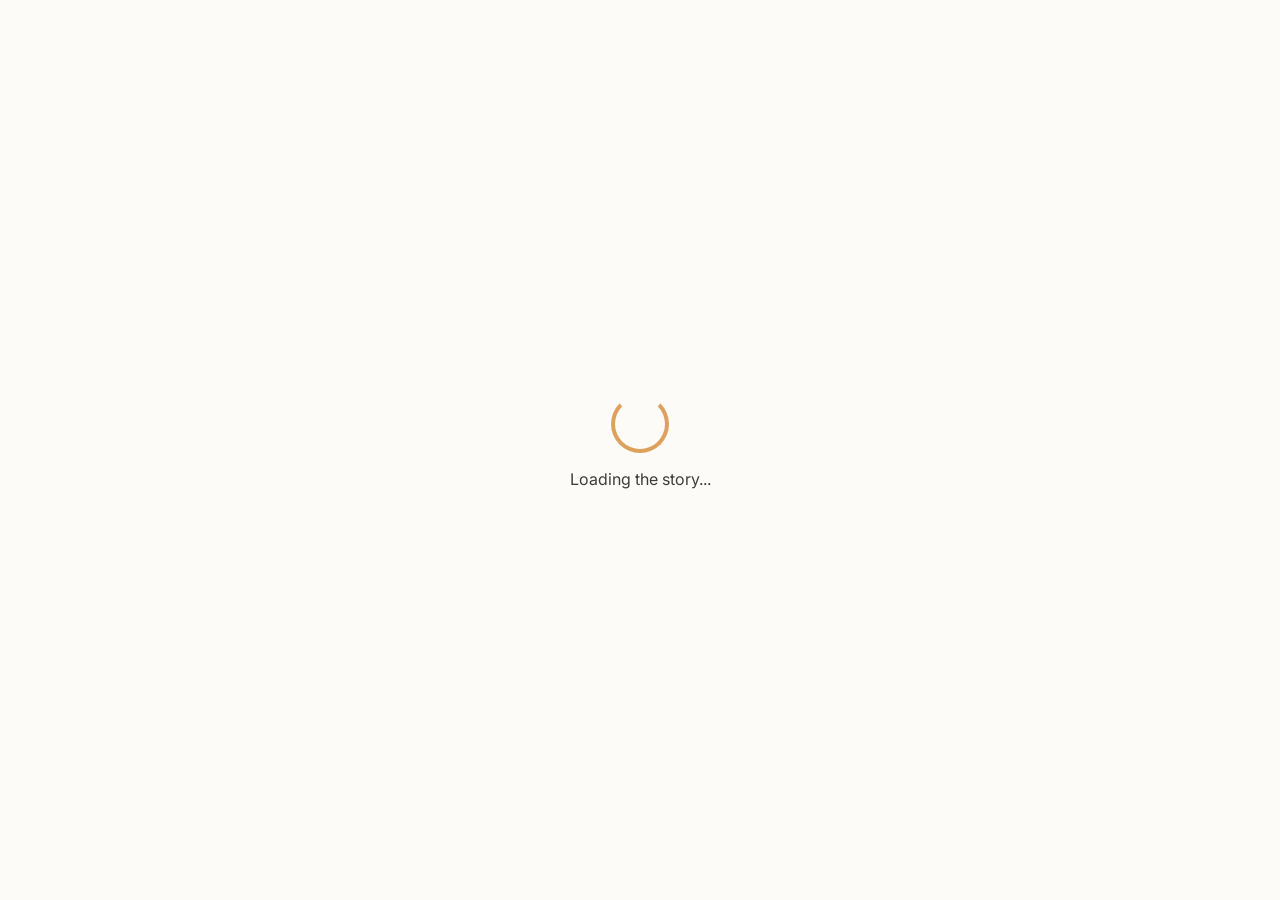
==== web_frontend/index.html @ bd4c4d74 "Initial commit with Flutter app, Web Frontend, and Backend functions" ====
<!DOCTYPE html>
<html lang="en">
<head>
  <meta charset="UTF-8">
  <meta name="viewport" content="width=device-width, initial-scale=1.0">
  <title>MyNest Family Story</title>
  <link href="https://fonts.googleapis.com/css2?family=Playfair+Display:ital,wght@0,400;0,700;1,400&family=Inter:wght@400;500;700&display=swap" rel="stylesheet">
  <link rel="stylesheet" href="style.css">
  <script src="https://cdn.jsdelivr.net/npm/appwrite@13.0.0"></script>
</head>
<body>

  <div id="loader" class="loader-container">
    <div class="spinner"></div>
    <p>Loading the story...</p>
  </div>

  <div id="error-state" class="error-state hidden">
    <h2>Link Not Found</h2>
    <p>This memory link might be expired or invalid.</p>
  </div>

  <div id="main-content" class="main-content hidden">
    <header>
      <h1>MyNest</h1>
      <p>Help preserve this family memory</p>
    </header>

    <!-- Photo Context Section -->
    <section id="photo-context-section" class="photo-section hidden">
      <div class="photo-container">
        <img id="shared-photo" src="" alt="Family Memory">
      </div>
      <div class="question-container">
        <h3 id="author-question"></h3>
      </div>
    </section>

    <!-- Submission Form -->
    <section class="form-section">
      <div class="card">
        <h2>Add Your Memory</h2>
        <p>Your story will be sent for approval and added to the family book.</p>
        
        <form id="memory-form">
          <div class="form-group">
            <label for="contributorName">Your Name</label>
            <input type="text" id="contributorName" required placeholder="e.g. Uncle John">
          </div>
          
          <div class="form-group">
            <label for="title">Give this memory a title</label>
            <input type="text" id="title" required placeholder="e.g. The Summer of '85">
          </div>
          
          <div class="form-group">
            <label for="story">Write your story</label>
            <textarea id="story" rows="6" required placeholder="I remember when..."></textarea>
          </div>

          <button type="submit" id="submit-btn">Submit to Family Vault</button>
        </form>

        <div id="success-msg" class="success-msg hidden">
          ✅ Thank you! Your memory has been sent to the family vault for approval.
        </div>
      </div>
    </section>
  </div>

  <script src="app.js"></script>
</body>
</html>
---- web_frontend/style.css ----
:root {
  --deep-amber: #B97A00;
  --amber: #DDA15E;
  --dark-brown: #2E1F1A;
  --charcoal: #3D3D3D;
  --cream: #FDFBF7;
  --sage: #8DA399;
  --dusty-rose: #C0848A;
}

body {
  font-family: 'Inter', sans-serif;
  background-color: var(--cream);
  color: var(--charcoal);
  margin: 0;
  padding: 0;
  display: flex;
  flex-direction: column;
  align-items: center;
  min-height: 100vh;
}

.hidden {
  display: none !important;
}

.loader-container, .error-state {
  display: flex;
  flex-direction: column;
  justify-content: center;
  align-items: center;
  height: 100vh;
  text-align: center;
}

.spinner {
  width: 50px;
  height: 50px;
  border: 4px solid var(--amber);
  border-top-color: transparent;
  border-radius: 50%;
  animation: spin 1s linear infinite;
}

@keyframes spin {
  to { transform: rotate(360deg); }
}

.main-content {
  width: 100%;
  max-width: 600px;
  padding: 20px;
  box-sizing: border-box;
}

header {
  text-align: center;
  margin-bottom: 30px;
  padding-top: 20px;
}

header h1 {
  font-family: 'Playfair Display', serif;
  color: var(--deep-amber);
  font-size: 2.5rem;
  margin: 0 0 10px 0;
}

header p {
  color: var(--sage);
  font-style: italic;
  margin: 0;
}

.photo-section {
  background: white;
  border-radius: 16px;
  overflow: hidden;
  box-shadow: 0 8px 30px rgba(0,0,0,0.05);
  margin-bottom: 30px;
}

.photo-container img {
  width: 100%;
  height: auto;
  display: block;
}

.question-container {
  padding: 20px;
  text-align: center;
  background-color: #FAF6F0;
  border-top: 2px solid var(--amber);
}

.question-container h3 {
  font-family: 'Playfair Display', serif;
  color: var(--dark-brown);
  margin: 0;
  font-size: 1.2rem;
}

.card {
  background: white;
  padding: 30px;
  border-radius: 16px;
  box-shadow: 0 8px 30px rgba(0,0,0,0.05);
}

.card h2 {
  color: var(--dark-brown);
  margin-top: 0;
  font-family: 'Playfair Display', serif;
}

.form-group {
  margin-bottom: 20px;
}

label {
  display: block;
  margin-bottom: 8px;
  font-weight: 500;
  color: var(--charcoal);
}

input[type="text"], textarea {
  width: 100%;
  padding: 12px;
  border: 1px solid #ddd;
  border-radius: 8px;
  font-family: 'Inter', sans-serif;
  box-sizing: border-box;
  font-size: 1rem;
}

input[type="text"]:focus, textarea:focus {
  outline: none;
  border-color: var(--deep-amber);
  box-shadow: 0 0 0 3px rgba(185, 122, 0, 0.1);
}

button {
  width: 100%;
  padding: 15px;
  background-color: var(--deep-amber);
  color: white;
  border: none;
  border-radius: 8px;
  font-size: 1.1rem;
  font-weight: bold;
  cursor: pointer;
  transition: background-color 0.2s;
}

button:hover {
  background-color: #9A6500;
}

button:disabled {
  background-color: #ddd;
  cursor: not-allowed;
}

.success-msg {
  margin-top: 20px;
  padding: 15px;
  background-color: rgba(141, 163, 153, 0.2);
  color: #2F4D3F;
  border-radius: 8px;
  text-align: center;
  font-weight: 500;
}
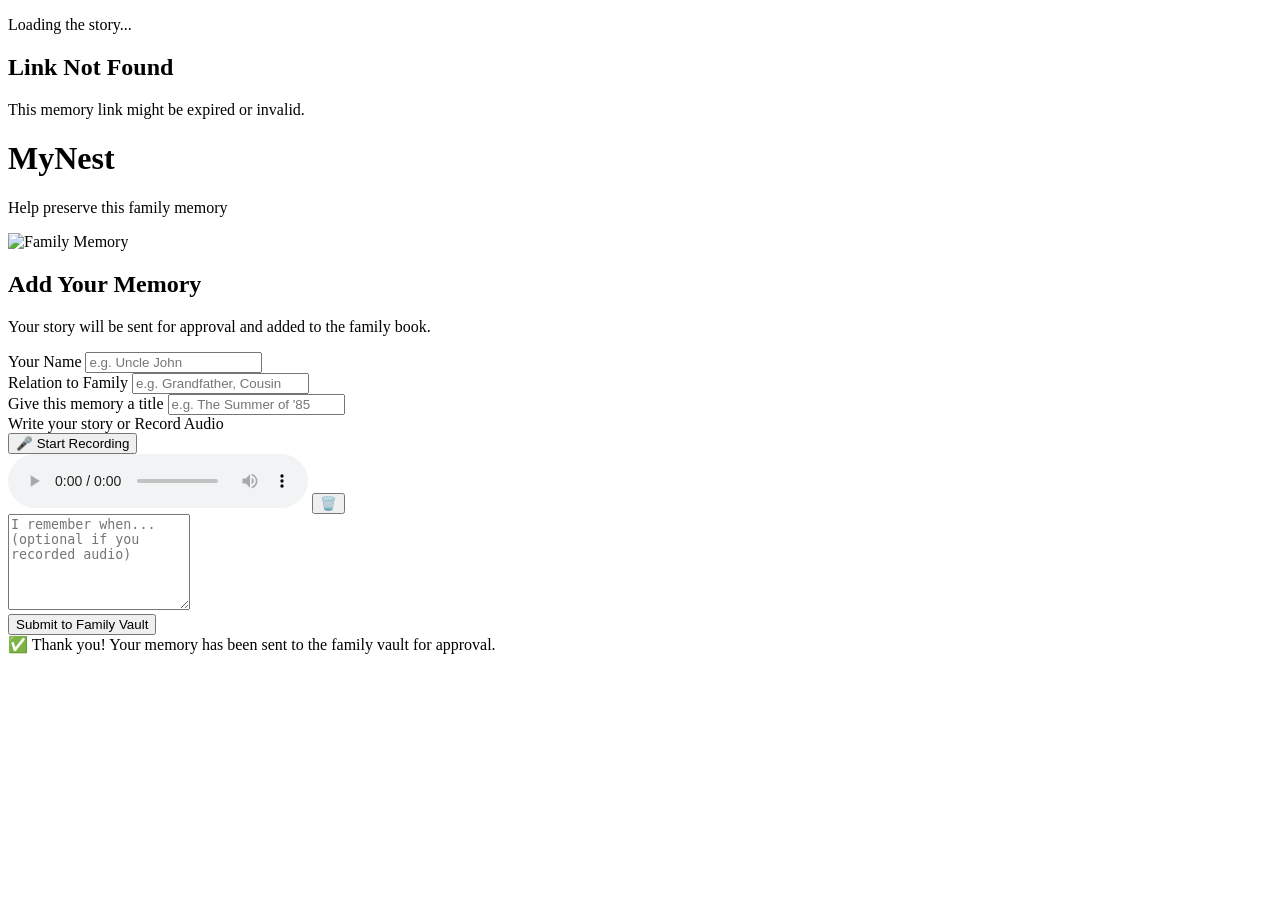
==== commit c0c2dfbd: "Fix asset paths in web frontend" ====
--- a/web_frontend/index.html
+++ b/web_frontend/index.html
@@ -5,7 +5,7 @@
   <meta name="viewport" content="width=device-width, initial-scale=1.0">
   <title>MyNest Family Story</title>
   <link href="https://fonts.googleapis.com/css2?family=Playfair+Display:ital,wght@0,400;0,700;1,400&family=Inter:wght@400;500;700&display=swap" rel="stylesheet">
-  <link rel="stylesheet" href="style.css">
+  <link rel="stylesheet" href="/style.css">
   <script src="https://cdn.jsdelivr.net/npm/appwrite@13.0.0"></script>
 </head>
 <body>
@@ -49,13 +49,30 @@
           </div>
           
           <div class="form-group">
+            <label for="contributorRelation">Relation to Family</label>
+            <input type="text" id="contributorRelation" required placeholder="e.g. Grandfather, Cousin">
+          </div>
+          
+          <div class="form-group">
             <label for="title">Give this memory a title</label>
             <input type="text" id="title" required placeholder="e.g. The Summer of '85">
           </div>
           
           <div class="form-group">
-            <label for="story">Write your story</label>
-            <textarea id="story" rows="6" required placeholder="I remember when..."></textarea>
+            <label for="story">Write your story or Record Audio</label>
+            
+            <div class="audio-recorder" id="audioRecorder">
+              <button type="button" id="recordBtn" class="record-btn">
+                <span class="record-icon">🎤</span>
+                <span id="recordText">Start Recording</span>
+              </button>
+              <div id="audioPlaybackContainer" class="audio-playback hidden">
+                <audio id="audioPlayback" controls></audio>
+                <button type="button" id="deleteAudioBtn" class="delete-audio-btn">🗑️</button>
+              </div>
+            </div>
+
+            <textarea id="story" rows="6" placeholder="I remember when... (optional if you recorded audio)"></textarea>
           </div>
 
           <button type="submit" id="submit-btn">Submit to Family Vault</button>
@@ -68,6 +85,6 @@
     </section>
   </div>
 
-  <script src="app.js"></script>
+  <script src="/app.js"></script>
 </body>
 </html>
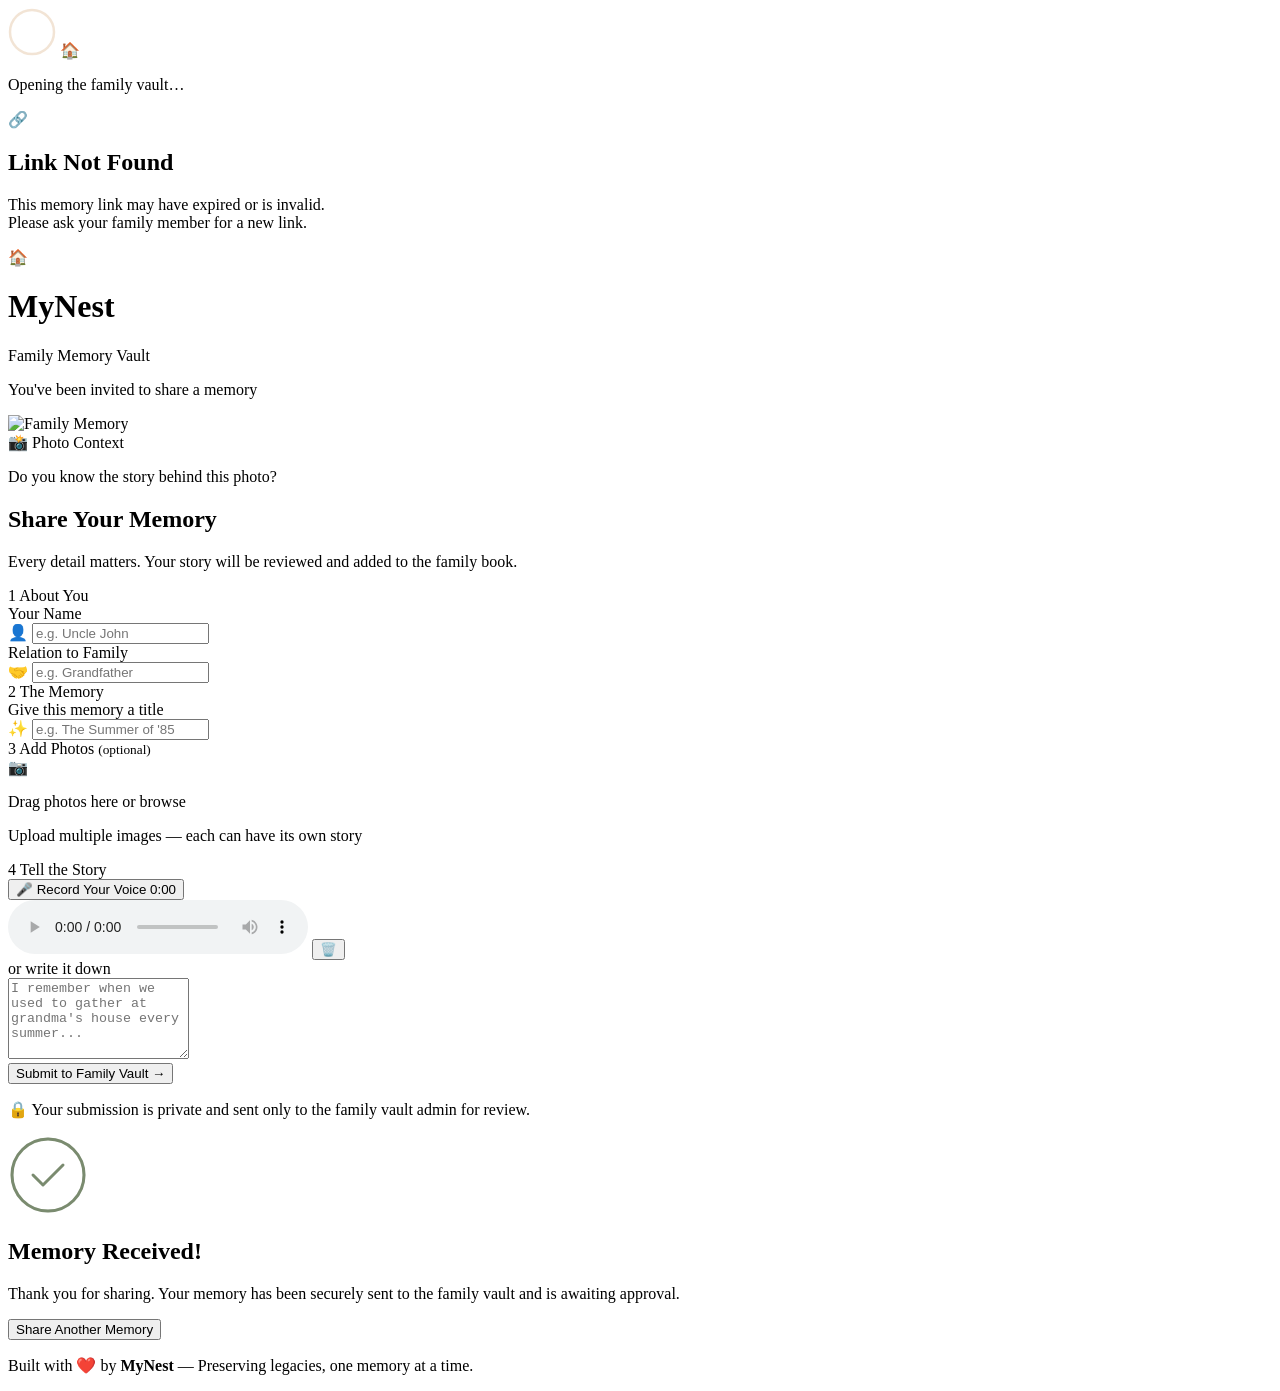
==== commit 6e2d17cc: "Complete web frontend redesign: premium UI, multi-image upload with per-image stories, audio recordi" ====
--- a/web_frontend/index.html
+++ b/web_frontend/index.html
@@ -3,86 +3,193 @@
 <head>
   <meta charset="UTF-8">
   <meta name="viewport" content="width=device-width, initial-scale=1.0">
-  <title>MyNest Family Story</title>
-  <link href="https://fonts.googleapis.com/css2?family=Playfair+Display:ital,wght@0,400;0,700;1,400&family=Inter:wght@400;500;700&display=swap" rel="stylesheet">
+  <title>MyNest — Share a Family Memory</title>
+  <meta name="description" content="Help preserve precious family memories. Share photos, stories, and voice recordings for your family's digital legacy.">
+  <link href="https://fonts.googleapis.com/css2?family=Playfair+Display:ital,wght@0,400;0,600;0,700;1,400&family=Inter:wght@300;400;500;600;700&display=swap" rel="stylesheet">
   <link rel="stylesheet" href="/style.css">
   <script src="https://cdn.jsdelivr.net/npm/appwrite@13.0.0"></script>
 </head>
 <body>
 
-  <div id="loader" class="loader-container">
-    <div class="spinner"></div>
-    <p>Loading the story...</p>
+  <!-- ═══ LOADING STATE ═══ -->
+  <div id="loader" class="loader-overlay">
+    <div class="loader-inner">
+      <div class="nest-logo-loader">
+        <svg width="48" height="48" viewBox="0 0 48 48" fill="none">
+          <circle cx="24" cy="24" r="22" stroke="#D4A574" stroke-width="2.5" opacity="0.3"/>
+          <circle cx="24" cy="24" r="22" stroke="#D4A574" stroke-width="2.5" stroke-dasharray="138" stroke-dashoffset="138" class="loader-ring"/>
+        </svg>
+        <span class="loader-icon">🏠</span>
+      </div>
+      <p class="loader-text">Opening the family vault…</p>
+    </div>
   </div>
 
-  <div id="error-state" class="error-state hidden">
-    <h2>Link Not Found</h2>
-    <p>This memory link might be expired or invalid.</p>
+  <!-- ═══ ERROR STATE ═══ -->
+  <div id="error-state" class="error-overlay hidden">
+    <div class="error-card">
+      <div class="error-icon">🔗</div>
+      <h2>Link Not Found</h2>
+      <p>This memory link may have expired or is invalid.<br>Please ask your family member for a new link.</p>
+    </div>
   </div>
 
-  <div id="main-content" class="main-content hidden">
-    <header>
-      <h1>MyNest</h1>
-      <p>Help preserve this family memory</p>
+  <!-- ═══ MAIN CONTENT ═══ -->
+  <div id="main-content" class="page-wrapper hidden">
+
+    <!-- Ambient Background -->
+    <div class="ambient-bg">
+      <div class="ambient-orb orb-1"></div>
+      <div class="ambient-orb orb-2"></div>
+      <div class="ambient-orb orb-3"></div>
+    </div>
+
+    <!-- Header -->
+    <header class="site-header">
+      <div class="logo-mark">
+        <div class="logo-circle">🏠</div>
+        <div>
+          <h1 class="logo-text">MyNest</h1>
+          <p class="logo-subtitle">Family Memory Vault</p>
+        </div>
+      </div>
+      <p class="header-invite" id="header-invite">You've been invited to share a memory</p>
     </header>
 
-    <!-- Photo Context Section -->
-    <section id="photo-context-section" class="photo-section hidden">
-      <div class="photo-container">
+    <!-- Photo Context Banner -->
+    <section id="photo-context-section" class="photo-banner hidden">
+      <div class="photo-frame">
         <img id="shared-photo" src="" alt="Family Memory">
+        <div class="photo-overlay">
+          <span class="photo-badge">📸 Photo Context</span>
+        </div>
       </div>
-      <div class="question-container">
-        <h3 id="author-question"></h3>
+      <div class="photo-question">
+        <p id="author-question">Do you know the story behind this photo?</p>
       </div>
     </section>
 
-    <!-- Submission Form -->
-    <section class="form-section">
-      <div class="card">
-        <h2>Add Your Memory</h2>
-        <p>Your story will be sent for approval and added to the family book.</p>
-        
-        <form id="memory-form">
+    <!-- ═══ FORM CARD ═══ -->
+    <main class="form-card" id="form-card">
+      <div class="card-header">
+        <h2>Share Your Memory</h2>
+        <p>Every detail matters. Your story will be reviewed and added to the family book.</p>
+      </div>
+
+      <form id="memory-form" class="memory-form">
+
+        <!-- Step 1: Identity -->
+        <div class="form-section-label">
+          <span class="section-number">1</span>
+          <span>About You</span>
+        </div>
+
+        <div class="input-row">
           <div class="form-group">
             <label for="contributorName">Your Name</label>
-            <input type="text" id="contributorName" required placeholder="e.g. Uncle John">
+            <div class="input-wrapper">
+              <span class="input-icon">👤</span>
+              <input type="text" id="contributorName" required placeholder="e.g. Uncle John">
+            </div>
           </div>
-          
           <div class="form-group">
             <label for="contributorRelation">Relation to Family</label>
-            <input type="text" id="contributorRelation" required placeholder="e.g. Grandfather, Cousin">
+            <div class="input-wrapper">
+              <span class="input-icon">🤝</span>
+              <input type="text" id="contributorRelation" required placeholder="e.g. Grandfather">
+            </div>
           </div>
-          
-          <div class="form-group">
-            <label for="title">Give this memory a title</label>
+        </div>
+
+        <!-- Step 2: Memory Title -->
+        <div class="form-section-label">
+          <span class="section-number">2</span>
+          <span>The Memory</span>
+        </div>
+
+        <div class="form-group">
+          <label for="title">Give this memory a title</label>
+          <div class="input-wrapper">
+            <span class="input-icon">✨</span>
             <input type="text" id="title" required placeholder="e.g. The Summer of '85">
           </div>
-          
-          <div class="form-group">
-            <label for="story">Write your story or Record Audio</label>
-            
-            <div class="audio-recorder" id="audioRecorder">
-              <button type="button" id="recordBtn" class="record-btn">
-                <span class="record-icon">🎤</span>
-                <span id="recordText">Start Recording</span>
-              </button>
-              <div id="audioPlaybackContainer" class="audio-playback hidden">
-                <audio id="audioPlayback" controls></audio>
-                <button type="button" id="deleteAudioBtn" class="delete-audio-btn">🗑️</button>
-              </div>
-            </div>
+        </div>
 
-            <textarea id="story" rows="6" placeholder="I remember when... (optional if you recorded audio)"></textarea>
+        <!-- Step 3: Photos -->
+        <div class="form-section-label">
+          <span class="section-number">3</span>
+          <span>Add Photos <small>(optional)</small></span>
+        </div>
+
+        <div class="photo-upload-area" id="photoUploadArea">
+          <div class="upload-dropzone" id="uploadDropzone">
+            <div class="dropzone-icon">📷</div>
+            <p class="dropzone-text">Drag photos here or <span class="browse-link">browse</span></p>
+            <p class="dropzone-hint">Upload multiple images — each can have its own story</p>
+            <input type="file" id="photoInput" accept="image/*" multiple hidden>
           </div>
 
-          <button type="submit" id="submit-btn">Submit to Family Vault</button>
-        </form>
+          <!-- Uploaded Photos Grid -->
+          <div id="photoGrid" class="photo-grid hidden"></div>
+        </div>
 
-        <div id="success-msg" class="success-msg hidden">
-          ✅ Thank you! Your memory has been sent to the family vault for approval.
+        <!-- Step 4: Story -->
+        <div class="form-section-label">
+          <span class="section-number">4</span>
+          <span>Tell the Story</span>
+        </div>
+
+        <div class="story-options">
+          <!-- Audio Recorder -->
+          <div class="audio-section">
+            <button type="button" id="recordBtn" class="record-btn">
+              <span class="mic-icon">🎤</span>
+              <span id="recordText">Record Your Voice</span>
+              <span id="recordTimer" class="record-timer hidden">0:00</span>
+            </button>
+            <div id="audioPlaybackContainer" class="audio-playback hidden">
+              <audio id="audioPlayback" controls></audio>
+              <button type="button" id="deleteAudioBtn" class="icon-btn delete-btn" title="Delete recording">🗑️</button>
+            </div>
+          </div>
+
+          <!-- Text Story -->
+          <div class="story-divider"><span>or write it down</span></div>
+          <div class="form-group">
+            <textarea id="story" rows="5" placeholder="I remember when we used to gather at grandma's house every summer..."></textarea>
+          </div>
+        </div>
+
+        <!-- Submit -->
+        <button type="submit" id="submit-btn" class="submit-btn">
+          <span class="btn-text">Submit to Family Vault</span>
+          <span class="btn-icon">→</span>
+        </button>
+
+        <p class="privacy-note">🔒 Your submission is private and sent only to the family vault admin for review.</p>
+      </form>
+    </main>
+
+    <!-- ═══ SUCCESS STATE ═══ -->
+    <div id="success-state" class="success-card hidden">
+      <div class="success-animation">
+        <div class="success-circle">
+          <svg width="80" height="80" viewBox="0 0 80 80">
+            <circle cx="40" cy="40" r="36" fill="none" stroke="#7A8B6F" stroke-width="3" opacity="0.2"/>
+            <circle cx="40" cy="40" r="36" fill="none" stroke="#7A8B6F" stroke-width="3" stroke-dasharray="226" class="success-ring"/>
+            <path d="M25 40 L35 50 L55 30" fill="none" stroke="#7A8B6F" stroke-width="3" stroke-linecap="round" stroke-linejoin="round" class="success-check"/>
+          </svg>
         </div>
       </div>
-    </section>
+      <h2>Memory Received!</h2>
+      <p>Thank you for sharing. Your memory has been securely sent to the family vault and is awaiting approval.</p>
+      <button class="submit-btn" onclick="location.reload()">Share Another Memory</button>
+    </div>
+
+    <!-- Footer -->
+    <footer class="site-footer">
+      <p>Built with ❤️ by <strong>MyNest</strong> — Preserving legacies, one memory at a time.</p>
+    </footer>
   </div>
 
   <script src="/app.js"></script>
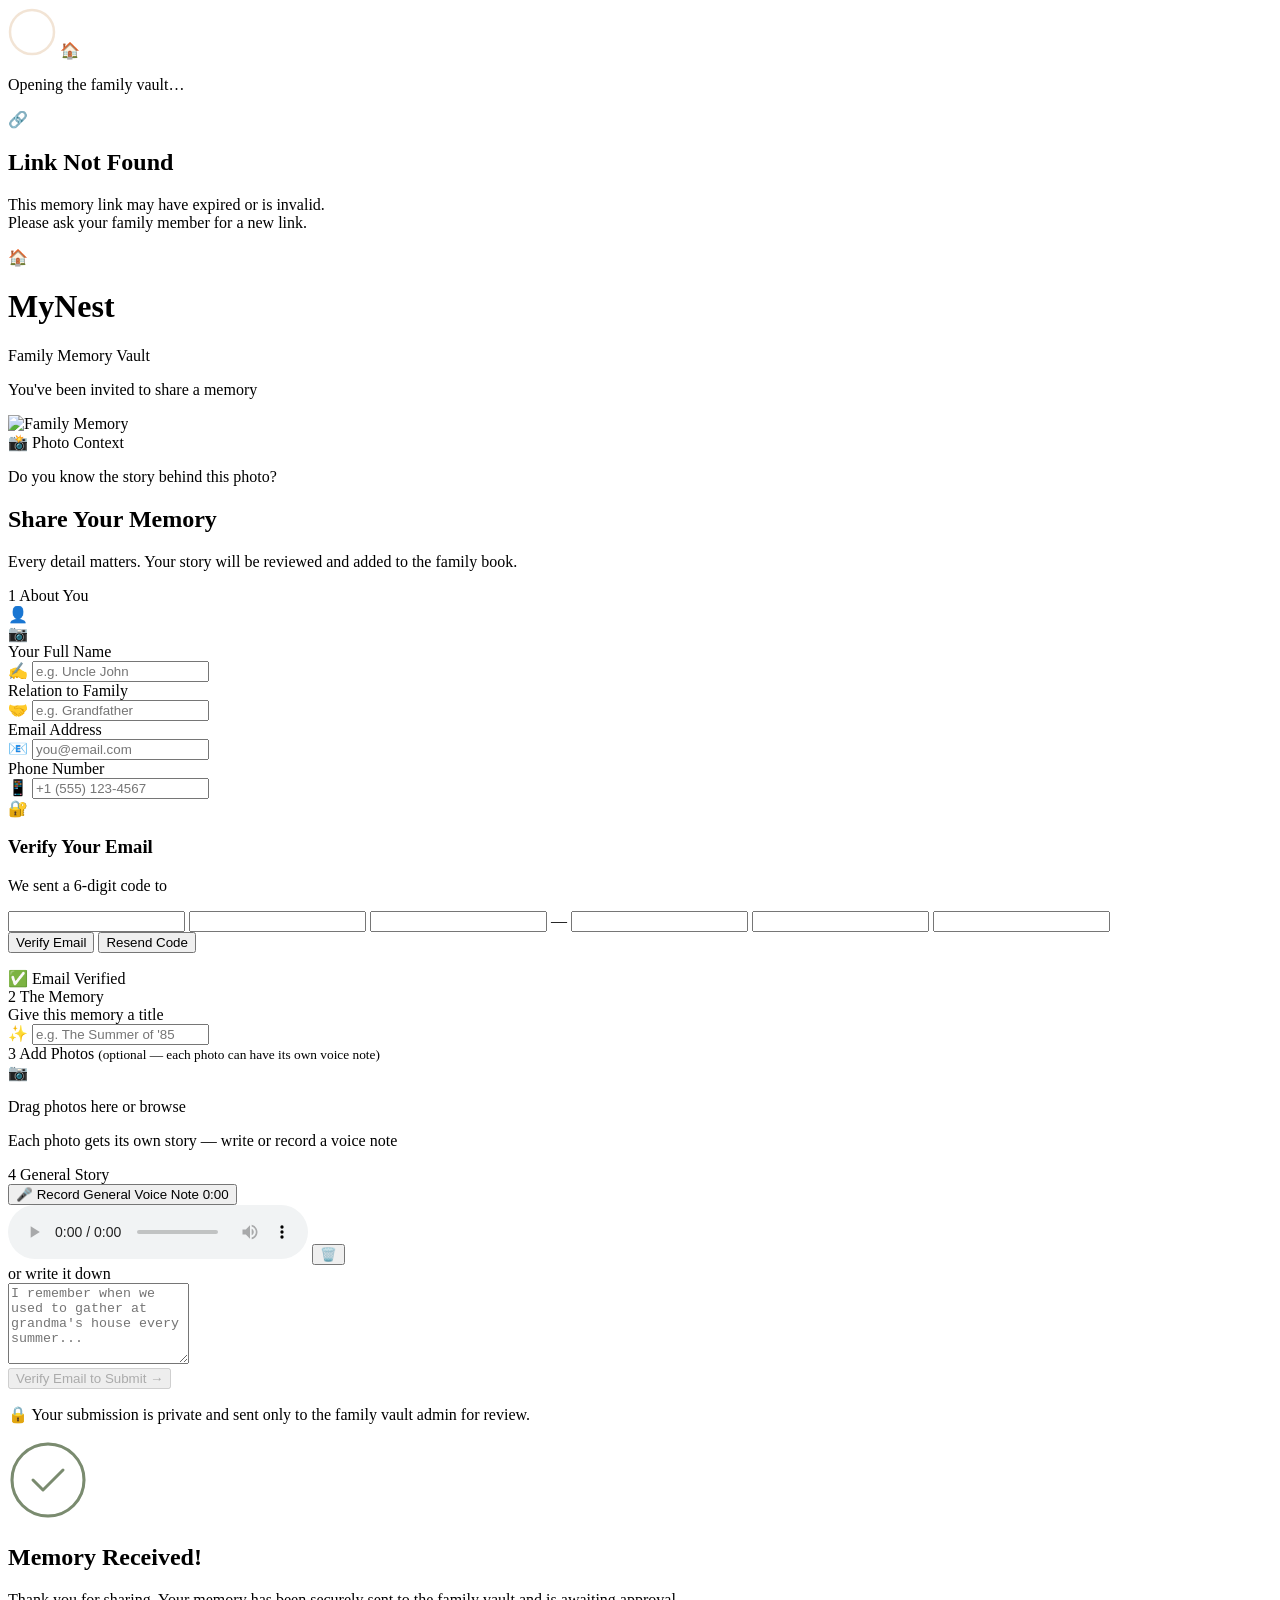
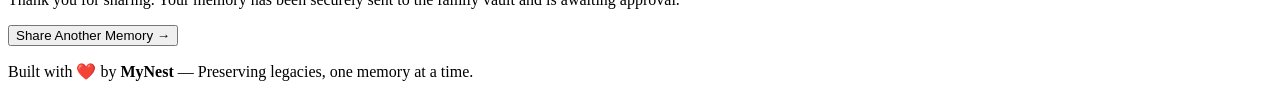
==== commit cf42315a: "Major upgrade: Profile photo, email verification, per-photo voice notes, gallery vault" ====
--- a/web_frontend/index.html
+++ b/web_frontend/index.html
@@ -84,21 +84,74 @@
           <span>About You</span>
         </div>
 
+        <!-- Profile Photo -->
+        <div class="profile-upload-row">
+          <div class="profile-avatar" id="profileAvatar">
+            <span class="avatar-placeholder">👤</span>
+            <img id="profilePreview" src="" alt="" class="hidden">
+            <div class="avatar-overlay">📷</div>
+            <input type="file" id="profilePhotoInput" accept="image/*" hidden>
+          </div>
+          <div class="profile-fields">
+            <div class="form-group">
+              <label for="contributorName">Your Full Name</label>
+              <div class="input-wrapper">
+                <span class="input-icon">✍️</span>
+                <input type="text" id="contributorName" required placeholder="e.g. Uncle John">
+              </div>
+            </div>
+            <div class="form-group">
+              <label for="contributorRelation">Relation to Family</label>
+              <div class="input-wrapper">
+                <span class="input-icon">🤝</span>
+                <input type="text" id="contributorRelation" required placeholder="e.g. Grandfather">
+              </div>
+            </div>
+          </div>
+        </div>
+
+        <!-- Contact Info -->
         <div class="input-row">
           <div class="form-group">
-            <label for="contributorName">Your Name</label>
+            <label for="contributorEmail">Email Address</label>
             <div class="input-wrapper">
-              <span class="input-icon">👤</span>
-              <input type="text" id="contributorName" required placeholder="e.g. Uncle John">
+              <span class="input-icon">📧</span>
+              <input type="email" id="contributorEmail" required placeholder="you@email.com">
             </div>
           </div>
           <div class="form-group">
-            <label for="contributorRelation">Relation to Family</label>
+            <label for="contributorPhone">Phone Number</label>
             <div class="input-wrapper">
-              <span class="input-icon">🤝</span>
-              <input type="text" id="contributorRelation" required placeholder="e.g. Grandfather">
-            </div>
-          </div>
+              <span class="input-icon">📱</span>
+              <input type="tel" id="contributorPhone" placeholder="+1 (555) 123-4567">
+            </div>
+          </div>
+        </div>
+
+        <!-- Email Verification -->
+        <div id="verificationSection" class="verification-section hidden">
+          <div class="verification-card">
+            <div class="verification-icon">🔐</div>
+            <h3>Verify Your Email</h3>
+            <p>We sent a 6-digit code to <strong id="verifyEmailDisplay"></strong></p>
+            <div class="otp-input-row">
+              <input type="text" class="otp-digit" maxlength="1" data-idx="0" inputmode="numeric">
+              <input type="text" class="otp-digit" maxlength="1" data-idx="1" inputmode="numeric">
+              <input type="text" class="otp-digit" maxlength="1" data-idx="2" inputmode="numeric">
+              <span class="otp-separator">—</span>
+              <input type="text" class="otp-digit" maxlength="1" data-idx="3" inputmode="numeric">
+              <input type="text" class="otp-digit" maxlength="1" data-idx="4" inputmode="numeric">
+              <input type="text" class="otp-digit" maxlength="1" data-idx="5" inputmode="numeric">
+            </div>
+            <button type="button" id="verifyOtpBtn" class="verify-btn">Verify Email</button>
+            <button type="button" id="resendOtpBtn" class="resend-link">Resend Code</button>
+            <p id="verifyError" class="verify-error hidden"></p>
+          </div>
+        </div>
+
+        <!-- Verified Badge -->
+        <div id="verifiedBadge" class="verified-badge hidden">
+          <span>✅</span> Email Verified
         </div>
 
         <!-- Step 2: Memory Title -->
@@ -115,36 +168,33 @@
           </div>
         </div>
 
-        <!-- Step 3: Photos -->
+        <!-- Step 3: Photos with individual voice notes -->
         <div class="form-section-label">
           <span class="section-number">3</span>
-          <span>Add Photos <small>(optional)</small></span>
+          <span>Add Photos <small>(optional — each photo can have its own voice note)</small></span>
         </div>
 
         <div class="photo-upload-area" id="photoUploadArea">
           <div class="upload-dropzone" id="uploadDropzone">
             <div class="dropzone-icon">📷</div>
             <p class="dropzone-text">Drag photos here or <span class="browse-link">browse</span></p>
-            <p class="dropzone-hint">Upload multiple images — each can have its own story</p>
+            <p class="dropzone-hint">Each photo gets its own story — write or record a voice note</p>
             <input type="file" id="photoInput" accept="image/*" multiple hidden>
           </div>
-
-          <!-- Uploaded Photos Grid -->
           <div id="photoGrid" class="photo-grid hidden"></div>
         </div>
 
-        <!-- Step 4: Story -->
+        <!-- Step 4: General Story -->
         <div class="form-section-label">
           <span class="section-number">4</span>
-          <span>Tell the Story</span>
+          <span>General Story</span>
         </div>
 
         <div class="story-options">
-          <!-- Audio Recorder -->
           <div class="audio-section">
             <button type="button" id="recordBtn" class="record-btn">
               <span class="mic-icon">🎤</span>
-              <span id="recordText">Record Your Voice</span>
+              <span id="recordText">Record General Voice Note</span>
               <span id="recordTimer" class="record-timer hidden">0:00</span>
             </button>
             <div id="audioPlaybackContainer" class="audio-playback hidden">
@@ -152,8 +202,6 @@
               <button type="button" id="deleteAudioBtn" class="icon-btn delete-btn" title="Delete recording">🗑️</button>
             </div>
           </div>
-
-          <!-- Text Story -->
           <div class="story-divider"><span>or write it down</span></div>
           <div class="form-group">
             <textarea id="story" rows="5" placeholder="I remember when we used to gather at grandma's house every summer..."></textarea>
@@ -161,11 +209,10 @@
         </div>
 
         <!-- Submit -->
-        <button type="submit" id="submit-btn" class="submit-btn">
-          <span class="btn-text">Submit to Family Vault</span>
+        <button type="submit" id="submit-btn" class="submit-btn" disabled>
+          <span class="btn-text">Verify Email to Submit</span>
           <span class="btn-icon">→</span>
         </button>
-
         <p class="privacy-note">🔒 Your submission is private and sent only to the family vault admin for review.</p>
       </form>
     </main>
@@ -183,7 +230,10 @@
       </div>
       <h2>Memory Received!</h2>
       <p>Thank you for sharing. Your memory has been securely sent to the family vault and is awaiting approval.</p>
-      <button class="submit-btn" onclick="location.reload()">Share Another Memory</button>
+      <button class="submit-btn" onclick="location.reload()">
+        <span class="btn-text">Share Another Memory</span>
+        <span class="btn-icon">→</span>
+      </button>
     </div>
 
     <!-- Footer -->
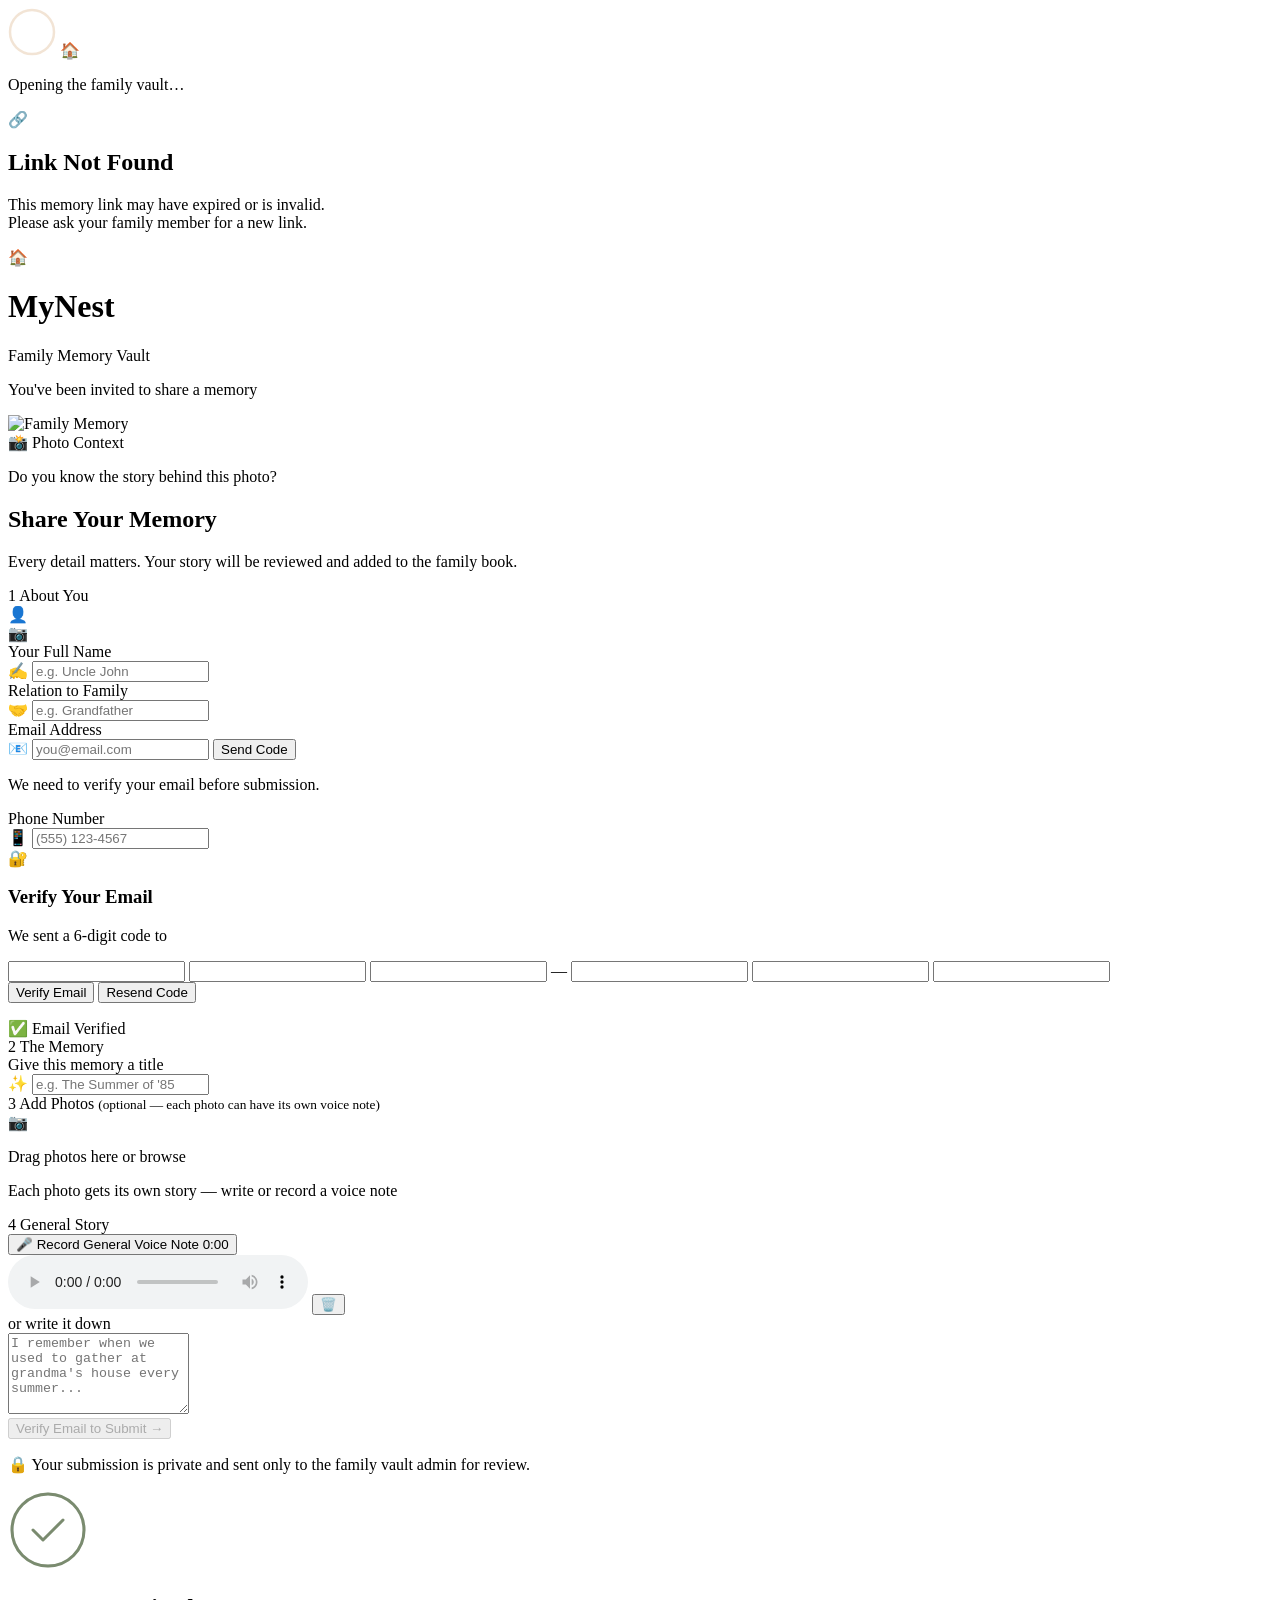
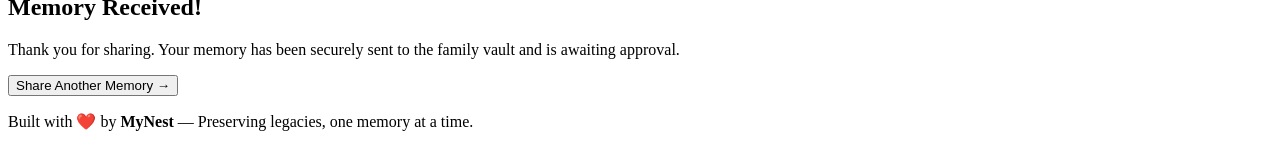
==== commit 6a057bfe: "Fix email OTP verification UX and update Appwrite JS SDK to 14.0.1" ====
--- a/web_frontend/index.html
+++ b/web_frontend/index.html
@@ -7,7 +7,7 @@
   <meta name="description" content="Help preserve precious family memories. Share photos, stories, and voice recordings for your family's digital legacy.">
   <link href="https://fonts.googleapis.com/css2?family=Playfair+Display:ital,wght@0,400;0,600;0,700;1,400&family=Inter:wght@300;400;500;600;700&display=swap" rel="stylesheet">
   <link rel="stylesheet" href="/style.css">
-  <script src="https://cdn.jsdelivr.net/npm/appwrite@13.0.0"></script>
+  <script src="https://cdn.jsdelivr.net/npm/appwrite@14.0.1"></script>
 </head>
 <body>
 
@@ -112,18 +112,21 @@
 
         <!-- Contact Info -->
         <div class="input-row">
-          <div class="form-group">
+          <div class="form-group" style="flex: 2;">
             <label for="contributorEmail">Email Address</label>
-            <div class="input-wrapper">
+            <div class="input-wrapper email-wrapper">
               <span class="input-icon">📧</span>
               <input type="email" id="contributorEmail" required placeholder="you@email.com">
-            </div>
-          </div>
-          <div class="form-group">
+              <button type="button" id="sendOtpBtn" class="send-otp-btn">Send Code</button>
+            </div>
+            <p id="sendOtpHint" class="input-hint">We need to verify your email before submission.</p>
+            <p id="sendOtpError" class="verify-error hidden"></p>
+          </div>
+          <div class="form-group" style="flex: 1;">
             <label for="contributorPhone">Phone Number</label>
             <div class="input-wrapper">
               <span class="input-icon">📱</span>
-              <input type="tel" id="contributorPhone" placeholder="+1 (555) 123-4567">
+              <input type="tel" id="contributorPhone" placeholder="(555) 123-4567">
             </div>
           </div>
         </div>
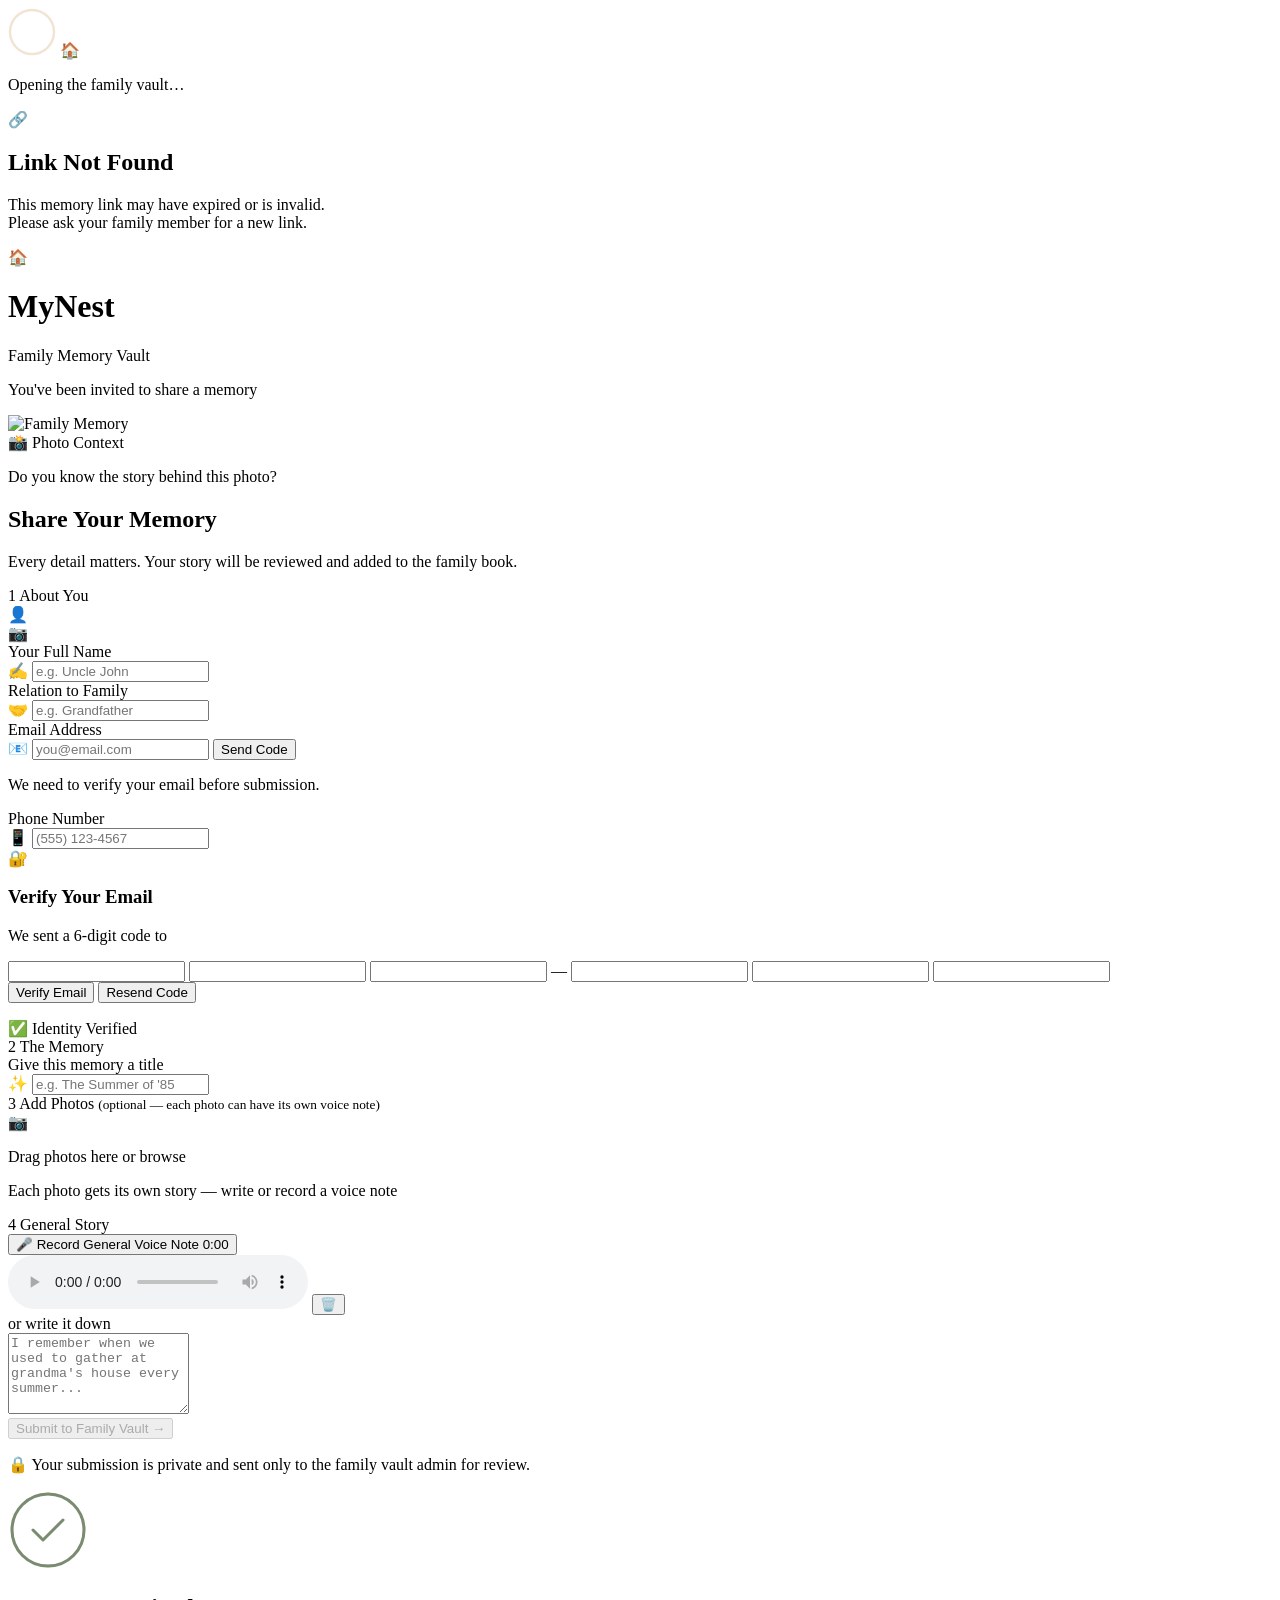
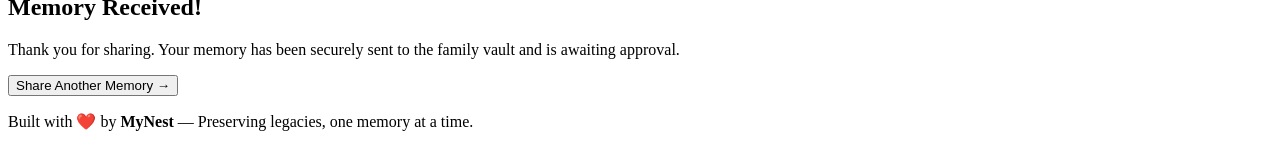
==== commit 897f1a3d: "Move session deletion to after form submission and lock email input on verification to prevent tampe" ====
--- a/web_frontend/index.html
+++ b/web_frontend/index.html
@@ -126,7 +126,7 @@
             <label for="contributorPhone">Phone Number</label>
             <div class="input-wrapper">
               <span class="input-icon">📱</span>
-              <input type="tel" id="contributorPhone" placeholder="(555) 123-4567">
+              <input type="tel" id="contributorPhone" required placeholder="(555) 123-4567">
             </div>
           </div>
         </div>
@@ -154,9 +154,10 @@
 
         <!-- Verified Badge -->
         <div id="verifiedBadge" class="verified-badge hidden">
-          <span>✅</span> Email Verified
-        </div>
-
+          <span>✅</span> Identity Verified
+        </div>
+
+        <div id="memoryDetailsSection" class="hidden">
         <!-- Step 2: Memory Title -->
         <div class="form-section-label">
           <span class="section-number">2</span>
@@ -213,10 +214,11 @@
 
         <!-- Submit -->
         <button type="submit" id="submit-btn" class="submit-btn" disabled>
-          <span class="btn-text">Verify Email to Submit</span>
+          <span class="btn-text">Submit to Family Vault</span>
           <span class="btn-icon">→</span>
         </button>
         <p class="privacy-note">🔒 Your submission is private and sent only to the family vault admin for review.</p>
+        </div>
       </form>
     </main>
 
